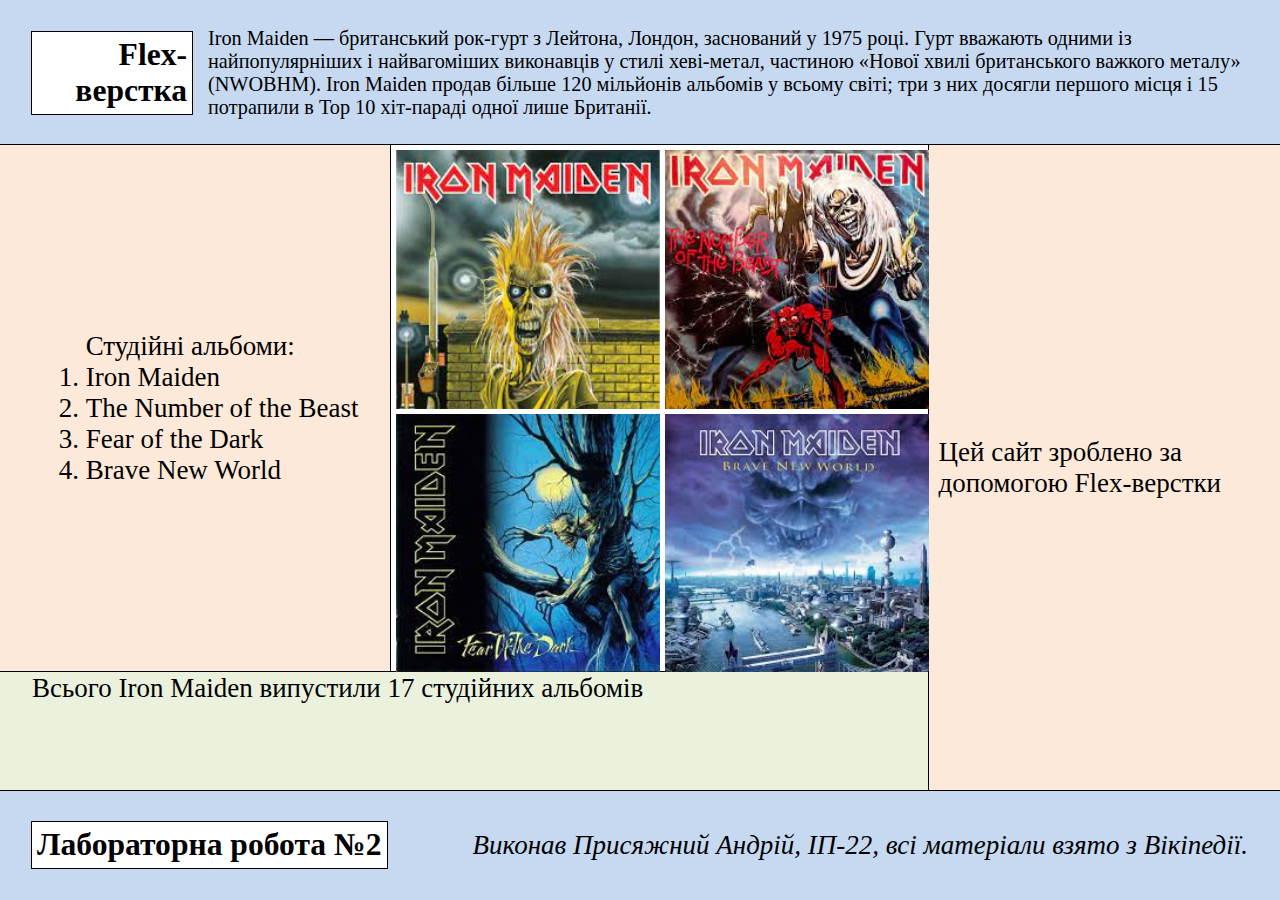
==== index.html @ 03fbb576 "Initial commit" ====
<!DOCTYPE html>
<html lang="en-UA">

	<head>
		<link rel="stylesheet" type="text/css" href="main_page_styles.css">
		<meta charset="utf-8">
		<meta name="viewport" content="width=device-width, initial-scale=1">
		<title>Main site</title>
	</head>


	<body class="body_style">
		<header class="left-center">
			<h3 id="x" class="border">Flex-верстка</h3>
			<p>Iron Maiden — британський рок-гурт з Лейтона, Лондон, заснований у 1975 році. Гурт вважають одними із найпопулярніших і найвагоміших виконавців у стилі хеві-метал, частиною «Нової хвилі британського важкого металу» (NWOBHM). Iron Maiden продав більше 120 мільйонів альбомів у всьому світі; три з них досягли першого місця і 15 потрапили в Тор 10 хіт-параді одної лише Британії.</p>
		</header>


		<main>
			<section class="section235 border">
				<section class="section23 border">
					<section class="section2 item-right border">
						<ol class="links-list"> Студійні альбоми:
							<li>Iron Maiden</li>
							<li>The Number of the Beast</li>
							<li>Fear of the Dark</li>
							<li>Brave New World</li>
						</ol>
					</section>

					<section class="section3 border">
						<img src="icon1.jpg" class="preview_img" alt="Iron Maiden">

						<img src="icon2.jpg" class="preview_img" alt="The Number of the Beast">
						
						<img src="icon.jpg" class="preview_img" alt="Fear of the Dark">
						
						<img src="icon4.jpg" class="preview_img" alt="Brave New World">						

					</section>
				</section>


				<section class="section5 border">
					<p>Всього Iron Maiden випустили 17 студійних альбомів</p>
				</section>
			</section>
			
			<section class="section4 item-right border">
				<p>Цей сайт зроблено за допомогою Flex-верстки</p>
			</section>
		</main>


		<footer class="left-center border">
			<h3 class="border">Лабораторна робота №2</h3>
			<p><em>Виконав Присяжний Андрій, ІП-22, всі матеріали взято з Вікіпедії. </em></p>
		</footer>
	</body>

</html>
---- main_page_styles.css ----
.body_style {
    display: flex;
    flex-direction: column;
    background-color: red;
    min-height: 100vh; 
    margin: 0;
    padding: 0;
    font-size: 3vmin;
}

header, footer {
    background-color: rgb(198, 217, 241);
}

main {
    flex-grow: 1;
    background-color: green;
    display: flex;
}


header>p{
	font-size: 2.25vmin;
}

.left-center{
	display: flex;
	justify-content: space-between;
	align-items: center;
	padding: 0 32px;
}
.left-center > h3{
	background-color: white;
	min-width: 150px;
	padding: 5px;
	margin-right: 16px;
}


.section235 {
	display: flex;
	flex-direction: column;
	width: 75%;
	background-color: yellow;
}
.section23 {
	flex: 1;
	width: 100%;
	display: flex;
}
.section2 {
	width: 40%;
	background-color: rgb(253, 233, 217);
}
.section3 {
	    width: 60%;
    background-color: white;
    display: flex;
    align-items: flex-end;
    flex-wrap: wrap;
}
.preview_img{
	position: relative;
	display: block-inline;
	margin-left: auto;
	height: 49%;
	width: 49%;
	max-height: 300px;
}
.section5 {
	flex: 1;
	width: 100%;
	background-color: rgb(234, 241, 221);
}
.section5>p {
	margin: 1px 1px 1px 32px;
}

.section4 {
	padding-left: 10px;
	width: 25%;
    background-color: rgb(253, 233, 217);
}
.item-right {
	display: flex;
    flex-direction: column;
    justify-content: center;
    align-items: flex-end;
    padding-right: 32px;
}


#x {
	text-align: right;
}

.border {
	outline: 1px solid black;
}
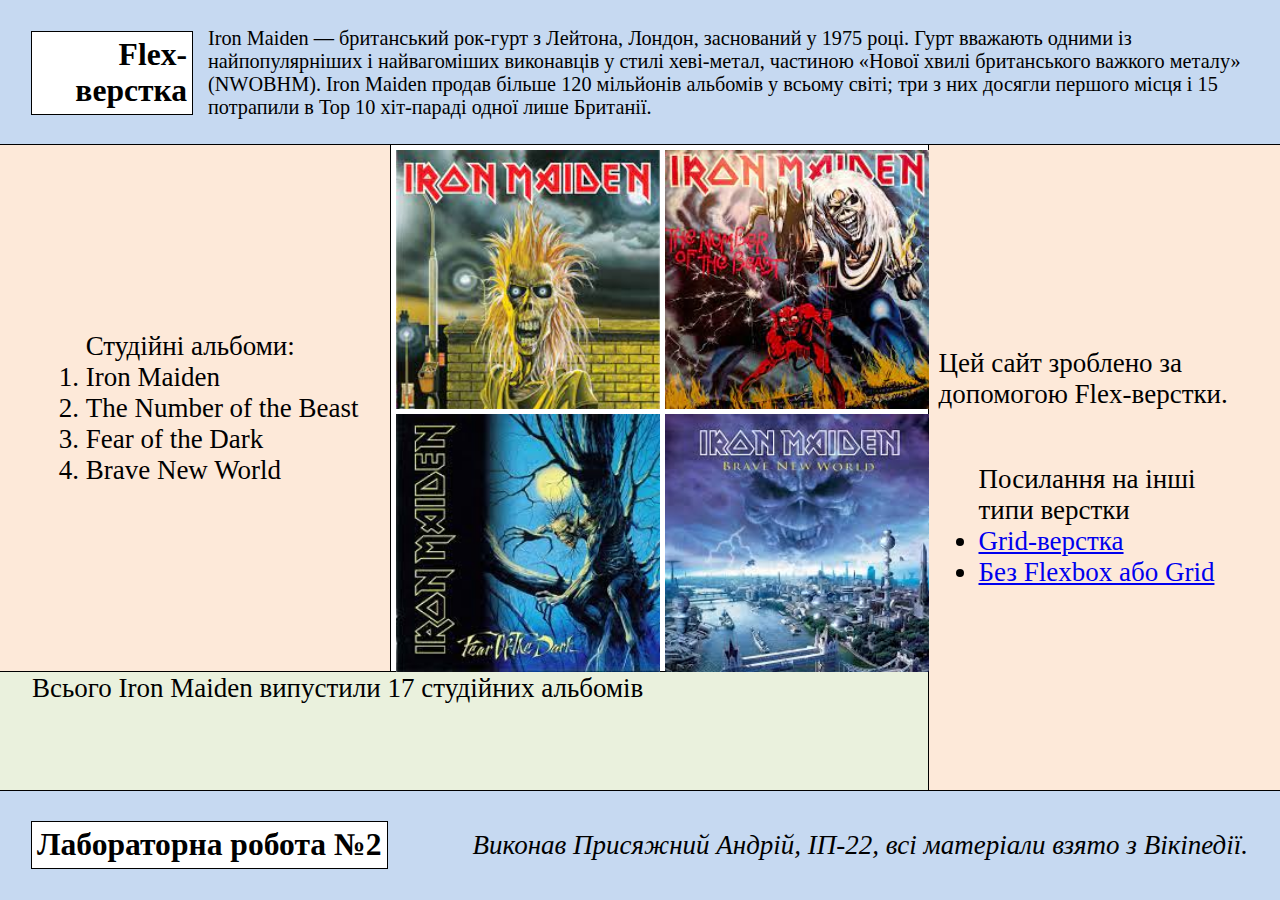
==== commit 7ffa67fc: "Add links for other types of main page" ====
--- a/index.html
+++ b/index.html
@@ -47,7 +47,12 @@
 			</section>
 			
 			<section class="section4 item-right border">
-				<p>Цей сайт зроблено за допомогою Flex-верстки</p>
+				<p>Цей сайт зроблено за допомогою Flex-верстки.</p>
+
+				<ul class="links-list"> Посилання на інші типи верстки
+					<li><a href="grid_main_page.html">Grid-верстка</a></li>
+					<li><a href="no_grid_flex_main_page.html">Без Flexbox або Grid</a></li>
+				</ul>
 			</section>
 		</main>
 
--- a/main_page_styles.css
+++ b/main_page_styles.css
@@ -96,4 +96,7 @@
 
 .border {
 	outline: 1px solid black;
+}
+.links-list>li>a:hover {
+        color: red;
 }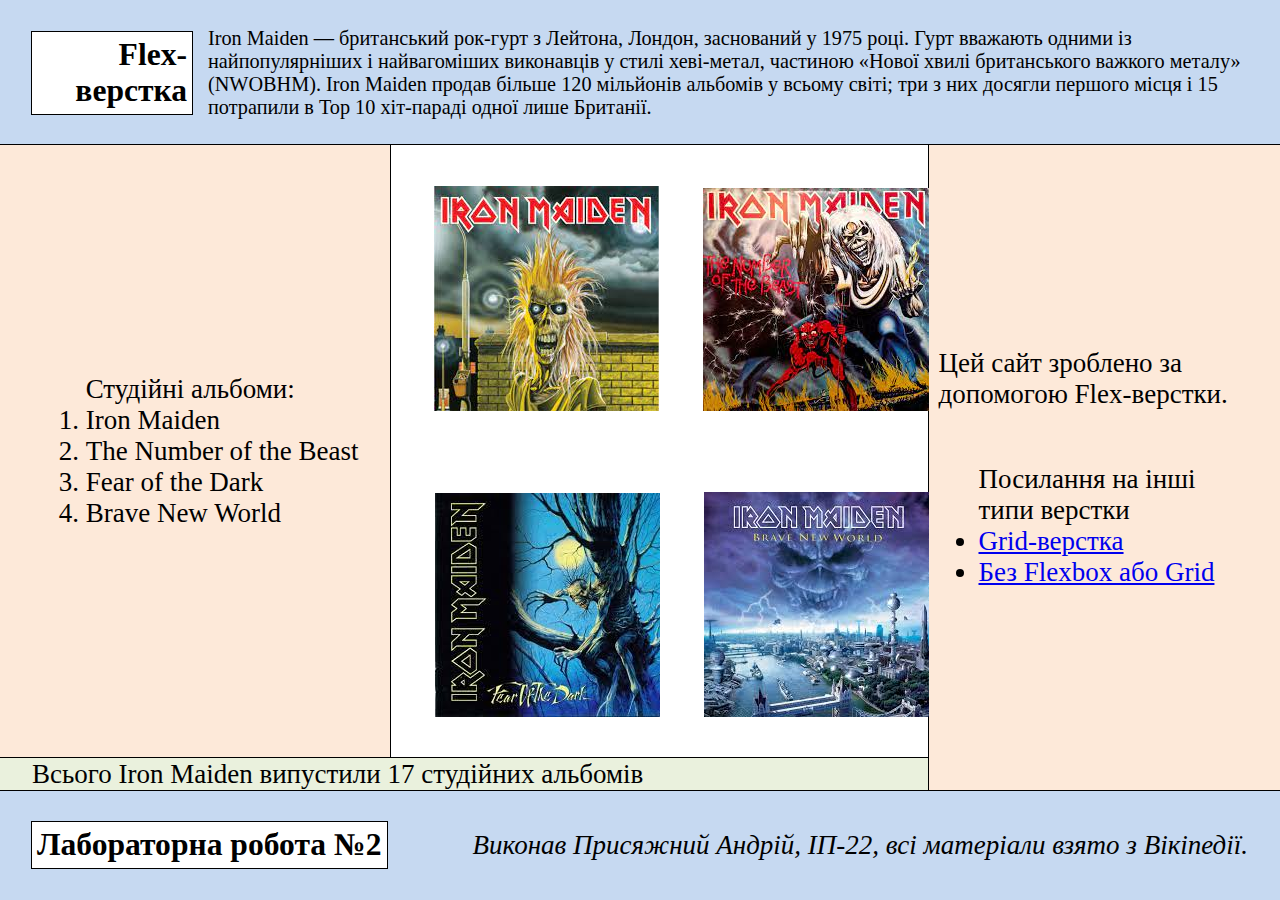
==== commit 5f4136b5: "Fixed display of text near images" ====
--- a/index.html
+++ b/index.html
@@ -20,7 +20,7 @@
 			<section class="section235 border">
 				<section class="section23 border">
 					<section class="section2 item-right border">
-						<ol class="links-list"> Студійні альбоми:
+						<ol> Студійні альбоми:
 							<li>Iron Maiden</li>
 							<li>The Number of the Beast</li>
 							<li>Fear of the Dark</li>
@@ -51,7 +51,7 @@
 
 				<ul class="links-list"> Посилання на інші типи верстки
 					<li><a href="grid_main_page.html">Grid-верстка</a></li>
-					<li><a href="no_grid_flex_main_page.html">Без Flexbox або Grid</a></li>
+					<li><a href="no_grid_and_flex.html">Без Flexbox або Grid</a></li>
 				</ul>
 			</section>
 		</main>
--- a/main_page_styles.css
+++ b/main_page_styles.css
@@ -53,22 +53,22 @@
 	background-color: rgb(253, 233, 217);
 }
 .section3 {
-	    width: 60%;
+	width: 60%;
     background-color: white;
     display: flex;
     align-items: flex-end;
+    align-content: space-around;
     flex-wrap: wrap;
 }
 .preview_img{
 	position: relative;
 	display: block-inline;
 	margin-left: auto;
-	height: 49%;
-	width: 49%;
+	max-width: 100%;
 	max-height: 300px;
 }
 .section5 {
-	flex: 1;
+	flex: 0;
 	width: 100%;
 	background-color: rgb(234, 241, 221);
 }
